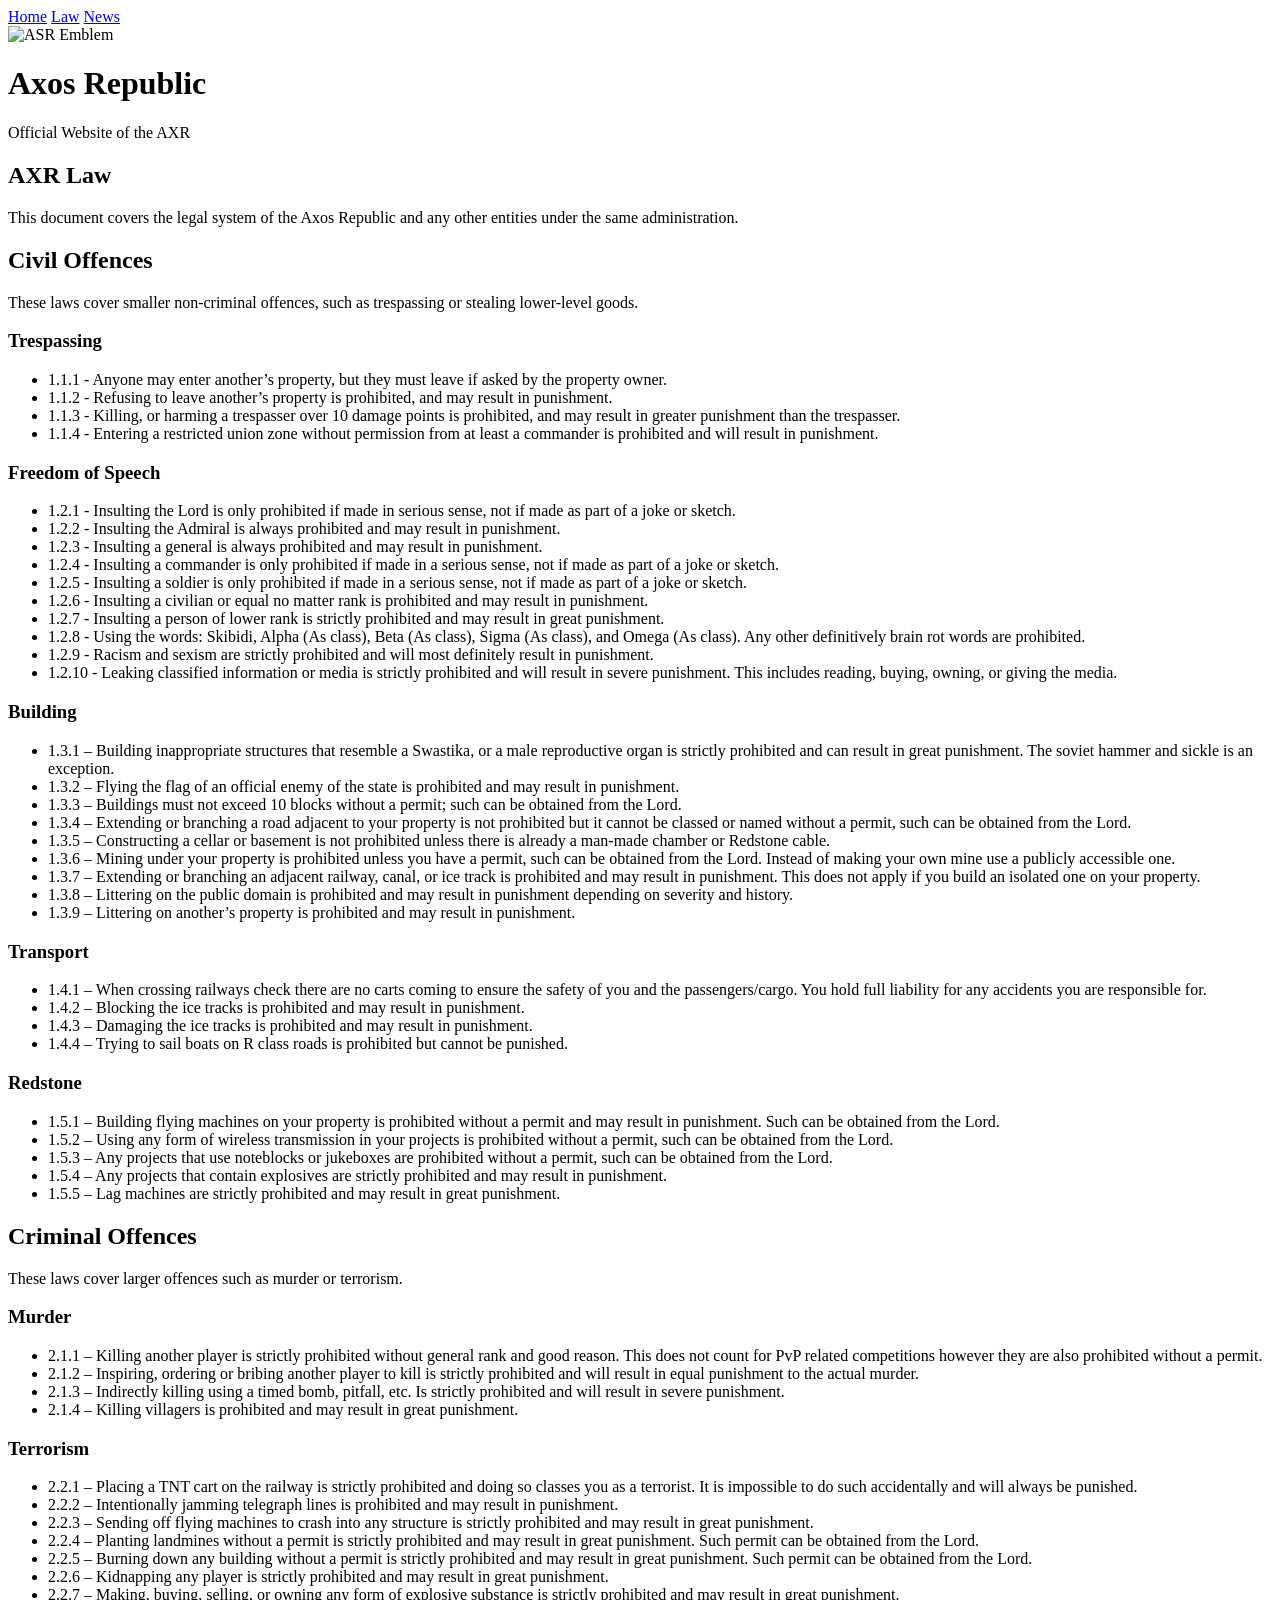
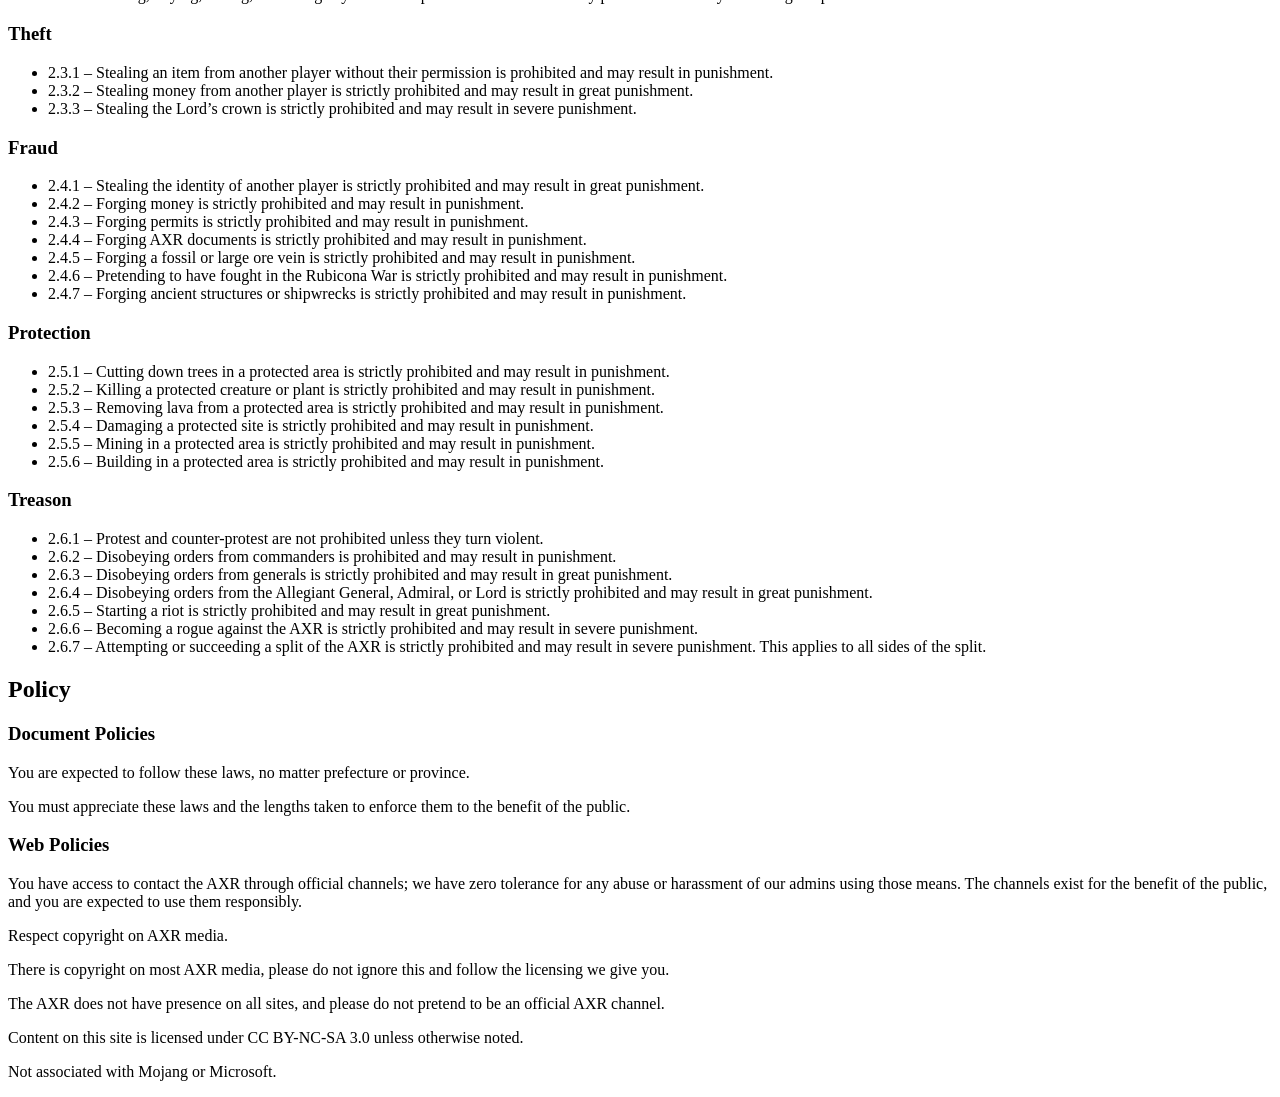
==== laws.html @ fbeeeaab "Update references from ASR to AXR in laws.html" ====
<!DOCTYPE html>
<html lang="en">
<head>
    <meta charset="UTF-8">
    <meta name="viewport" content="width=device-width, initial-scale=1.0">
    <title>ASR Law</title>
    <link rel="icon" type="image/png" href="favicon.png">
    <link rel="stylesheet" href="style.css">
</head>

<body>

<div class="top-bar"></div>

<div class="simple-links">
    <a href="index.html">Home</a>
    <a href="laws.html">Law</a>
    <a href="news.html">News</a>
</div>

<header>
    <div class="header-content">
        <img src="wreath.png" alt="ASR Emblem" class="emblem">
        <div>
            <h1>Axos Republic</h1>
            <p class="subtitle">Official Website of the AXR</p>
        </div>
    </div>
</header>

<main>

<section>
    <h1>AXR Law</h1>
    <p>This document covers the legal system of the Axos Republic and any other entities under the same administration.</p>
</section>

<section>
    <h2>Civil Offences</h2>
    <p>These laws cover smaller non-criminal offences, such as trespassing or stealing lower-level goods.</p>

    <h3>Trespassing</h3>
    <ul>
        <li>1.1.1 - Anyone may enter another’s property, but they must leave if asked by the property owner.</li>
        <li>1.1.2 - Refusing to leave another’s property is prohibited, and may result in punishment.</li>
        <li>1.1.3 - Killing, or harming a trespasser over 10 damage points is prohibited, and may result in greater punishment than the trespasser.</li>
        <li>1.1.4 - Entering a restricted union zone without permission from at least a commander is prohibited and will result in punishment.</li>
    </ul>

    <h3>Freedom of Speech</h3>
    <ul>
        <li>1.2.1 - Insulting the Lord is only prohibited if made in serious sense, not if made as part of a joke or sketch.</li>
        <li>1.2.2 - Insulting the Admiral is always prohibited and may result in punishment.</li>
        <li>1.2.3 - Insulting a general is always prohibited and may result in punishment.</li>
        <li>1.2.4 - Insulting a commander is only prohibited if made in a serious sense, not if made as part of a joke or sketch.</li>
        <li>1.2.5 - Insulting a soldier is only prohibited if made in a serious sense, not if made as part of a joke or sketch.</li>
        <li>1.2.6 - Insulting a civilian or equal no matter rank is prohibited and may result in punishment.</li>
        <li>1.2.7 - Insulting a person of lower rank is strictly prohibited and may result in great punishment.</li>
        <li>1.2.8 - Using the words: Skibidi, Alpha (As class), Beta (As class), Sigma (As class), and Omega (As class). Any other definitively brain rot words are prohibited.</li>
        <li>1.2.9 - Racism and sexism are strictly prohibited and will most definitely result in punishment.</li>
        <li>1.2.10 - Leaking classified information or media is strictly prohibited and will result in severe punishment. This includes reading, buying, owning, or giving the media.</li>
    </ul>

    <h3>Building</h3>
    <ul>
        <li>1.3.1 – Building inappropriate structures that resemble a Swastika, or a male reproductive organ is strictly prohibited and can result in great punishment. The soviet hammer and sickle is an exception.</li>
        <li>1.3.2 – Flying the flag of an official enemy of the state is prohibited and may result in punishment.</li>
        <li>1.3.3 – Buildings must not exceed 10 blocks without a permit; such can be obtained from the Lord.</li>
        <li>1.3.4 – Extending or branching a road adjacent to your property is not prohibited but it cannot be classed or named without a permit, such can be obtained from the Lord.</li>
        <li>1.3.5 – Constructing a cellar or basement is not prohibited unless there is already a man-made chamber or Redstone cable.</li>
        <li>1.3.6 – Mining under your property is prohibited unless you have a permit, such can be obtained from the Lord. Instead of making your own mine use a publicly accessible one.</li>
        <li>1.3.7 – Extending or branching an adjacent railway, canal, or ice track is prohibited and may result in punishment. This does not apply if you build an isolated one on your property.</li>
        <li>1.3.8 – Littering on the public domain is prohibited and may result in punishment depending on severity and history.</li>
        <li>1.3.9 – Littering on another’s property is prohibited and may result in punishment.</li>
    </ul>

    <h3>Transport</h3>
    <ul>
        <li>1.4.1 – When crossing railways check there are no carts coming to ensure the safety of you and the passengers/cargo. You hold full liability for any accidents you are responsible for.</li>
        <li>1.4.2 – Blocking the ice tracks is prohibited and may result in punishment.</li>
        <li>1.4.3 – Damaging the ice tracks is prohibited and may result in punishment.</li>
        <li>1.4.4 – Trying to sail boats on R class roads is prohibited but cannot be punished.</li>
    </ul>

    <h3>Redstone</h3>
    <ul>
        <li>1.5.1 – Building flying machines on your property is prohibited without a permit and may result in punishment. Such can be obtained from the Lord.</li>
        <li>1.5.2 – Using any form of wireless transmission in your projects is prohibited without a permit, such can be obtained from the Lord.</li>
        <li>1.5.3 – Any projects that use noteblocks or jukeboxes are prohibited without a permit, such can be obtained from the Lord.</li>
        <li>1.5.4 – Any projects that contain explosives are strictly prohibited and may result in punishment.</li>
        <li>1.5.5 – Lag machines are strictly prohibited and may result in great punishment.</li>
    </ul>
</section>

<section>
    <h2>Criminal Offences</h2>
    <p>These laws cover larger offences such as murder or terrorism.</p>

    <h3>Murder</h3>
    <ul>
        <li>2.1.1 – Killing another player is strictly prohibited without general rank and good reason. This does not count for PvP related competitions however they are also prohibited without a permit.</li>
        <li>2.1.2 – Inspiring, ordering or bribing another player to kill is strictly prohibited and will result in equal punishment to the actual murder.</li>
        <li>2.1.3 – Indirectly killing using a timed bomb, pitfall, etc. Is strictly prohibited and will result in severe punishment.</li>
        <li>2.1.4 – Killing villagers is prohibited and may result in great punishment.</li>
    </ul>

    <h3>Terrorism</h3>
    <ul>
        <li>2.2.1 – Placing a TNT cart on the railway is strictly prohibited and doing so classes you as a terrorist. It is impossible to do such accidentally and will always be punished.</li>
        <li>2.2.2 – Intentionally jamming telegraph lines is prohibited and may result in punishment.</li>
        <li>2.2.3 – Sending off flying machines to crash into any structure is strictly prohibited and may result in great punishment.</li>
        <li>2.2.4 – Planting landmines without a permit is strictly prohibited and may result in great punishment. Such permit can be obtained from the Lord.</li>
        <li>2.2.5 – Burning down any building without a permit is strictly prohibited and may result in great punishment. Such permit can be obtained from the Lord.</li>
        <li>2.2.6 – Kidnapping any player is strictly prohibited and may result in great punishment.</li>
        <li>2.2.7 – Making, buying, selling, or owning any form of explosive substance is strictly prohibited and may result in great punishment.</li>
    </ul>

    <h3>Theft</h3>
    <ul>
        <li>2.3.1 – Stealing an item from another player without their permission is prohibited and may result in punishment.</li>
        <li>2.3.2 – Stealing money from another player is strictly prohibited and may result in great punishment.</li>
        <li>2.3.3 – Stealing the Lord’s crown is strictly prohibited and may result in severe punishment.</li>
    </ul>

    <h3>Fraud</h3>
    <ul>
        <li>2.4.1 – Stealing the identity of another player is strictly prohibited and may result in great punishment.</li>
        <li>2.4.2 – Forging money is strictly prohibited and may result in punishment.</li>
        <li>2.4.3 – Forging permits is strictly prohibited and may result in punishment.</li>
        <li>2.4.4 – Forging AXR documents is strictly prohibited and may result in punishment.</li>
        <li>2.4.5 – Forging a fossil or large ore vein is strictly prohibited and may result in punishment.</li>
        <li>2.4.6 – Pretending to have fought in the Rubicona War is strictly prohibited and may result in punishment.</li>
        <li>2.4.7 – Forging ancient structures or shipwrecks is strictly prohibited and may result in punishment.</li>
    </ul>

    <h3>Protection</h3>
    <ul>
        <li>2.5.1 – Cutting down trees in a protected area is strictly prohibited and may result in punishment.</li>
        <li>2.5.2 – Killing a protected creature or plant is strictly prohibited and may result in punishment.</li>
        <li>2.5.3 – Removing lava from a protected area is strictly prohibited and may result in punishment.</li>
        <li>2.5.4 – Damaging a protected site is strictly prohibited and may result in punishment.</li>
        <li>2.5.5 – Mining in a protected area is strictly prohibited and may result in punishment.</li>
        <li>2.5.6 – Building in a protected area is strictly prohibited and may result in punishment.</li>
    </ul>

    <h3>Treason</h3>
    <ul>
        <li>2.6.1 – Protest and counter-protest are not prohibited unless they turn violent.</li>
        <li>2.6.2 – Disobeying orders from commanders is prohibited and may result in punishment.</li>
        <li>2.6.3 – Disobeying orders from generals is strictly prohibited and may result in great punishment.</li>
        <li>2.6.4 – Disobeying orders from the Allegiant General, Admiral, or Lord is strictly prohibited and may result in great punishment.</li>
        <li>2.6.5 – Starting a riot is strictly prohibited and may result in great punishment.</li>
        <li>2.6.6 – Becoming a rogue against the AXR is strictly prohibited and may result in severe punishment.</li>
        <li>2.6.7 – Attempting or succeeding a split of the AXR is strictly prohibited and may result in severe punishment. This applies to all sides of the split.</li>
    </ul>
</section>

<section>
    <h2>Policy</h2>

    <h3>Document Policies</h3>
    <p>You are expected to follow these laws, no matter prefecture or province.</p>
    <p>You must appreciate these laws and the lengths taken to enforce them to the benefit of the public.</p>

    <h3>Web Policies</h3>
    <p>You have access to contact the AXR through official channels; we have zero tolerance for any abuse or harassment of our admins using those means. The channels exist for the benefit of the public, and you are expected to use them responsibly.</p>
    <p>Respect copyright on AXR media.</p>
    <p>There is copyright on most AXR media, please do not ignore this and follow the licensing we give you.</p>
    <p>The AXR does not have presence on all sites, and please do not pretend to be an official AXR channel.</p>
</section>

</main>

<footer>
    <p>Content on this site is licensed under CC BY-NC-SA 3.0 unless otherwise noted.</p>
    <p>Not associated with Mojang or Microsoft.</p>
</footer>

</body>
</html>
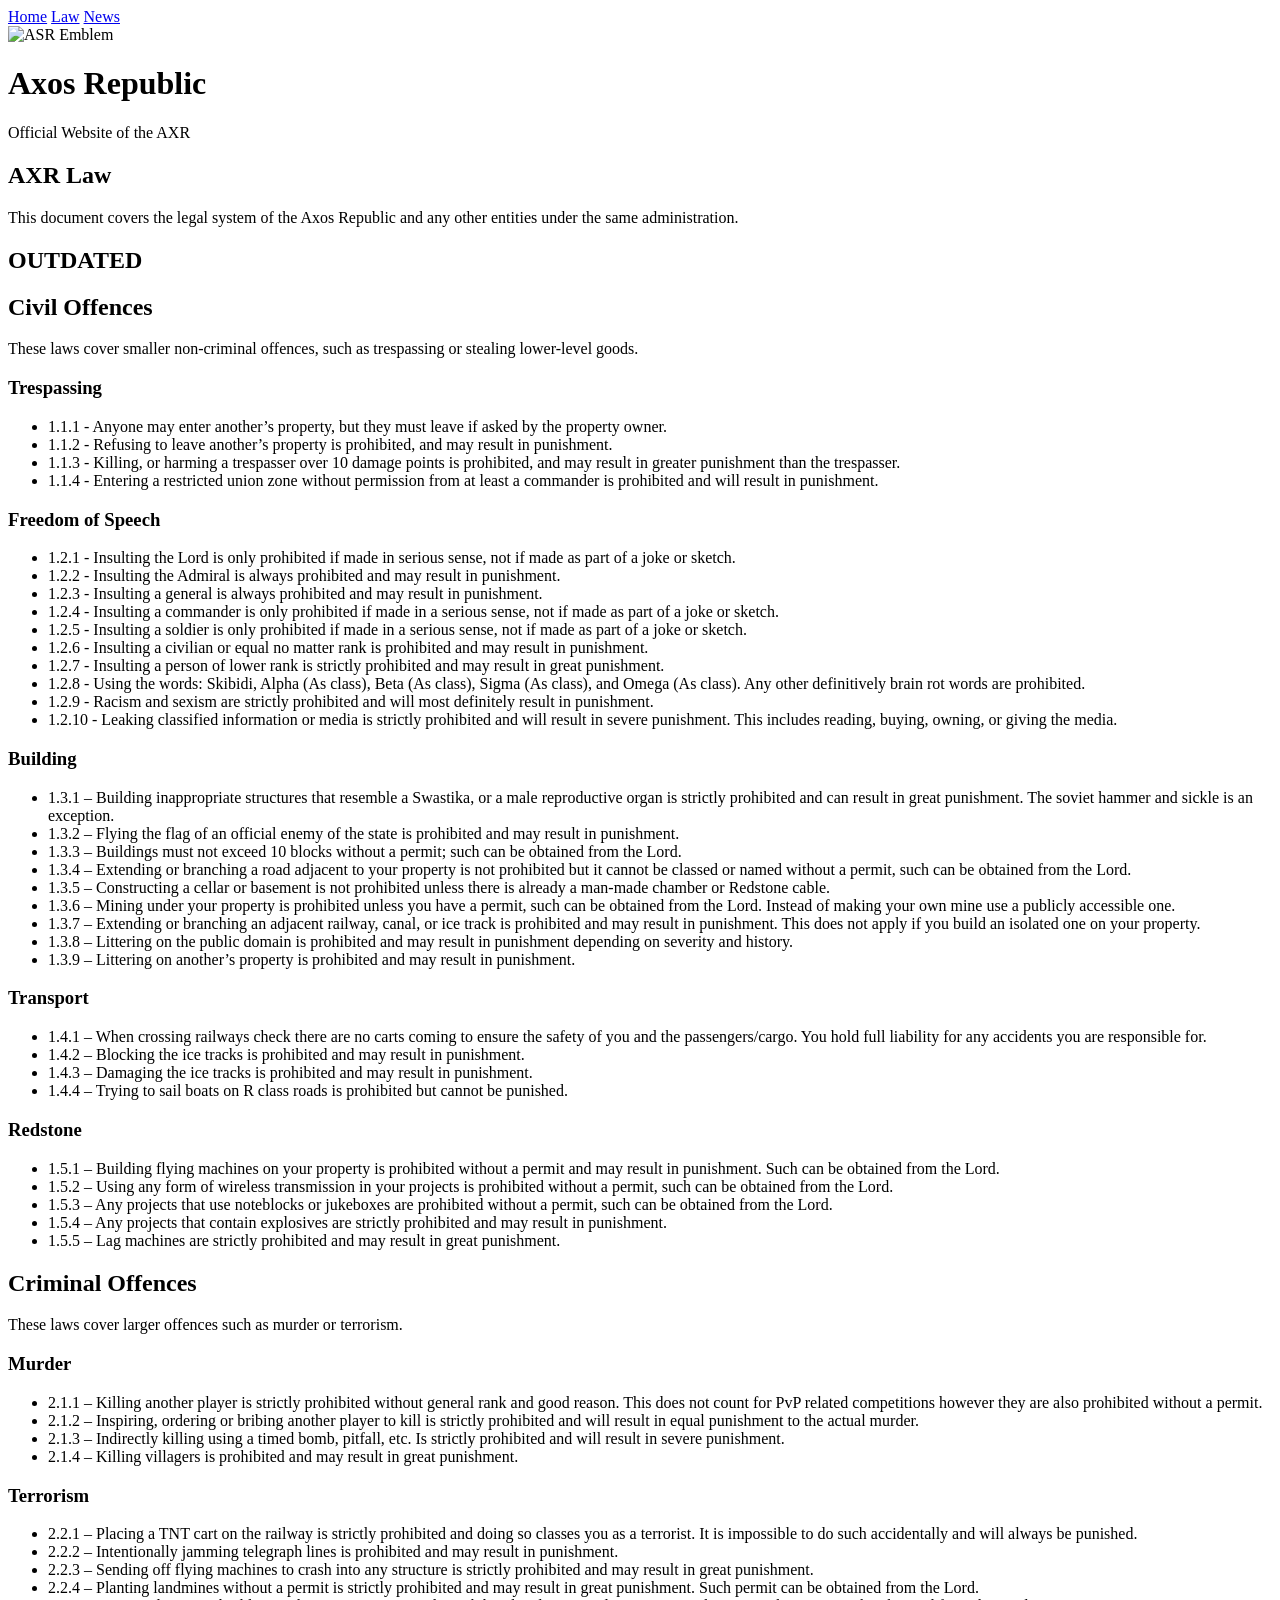
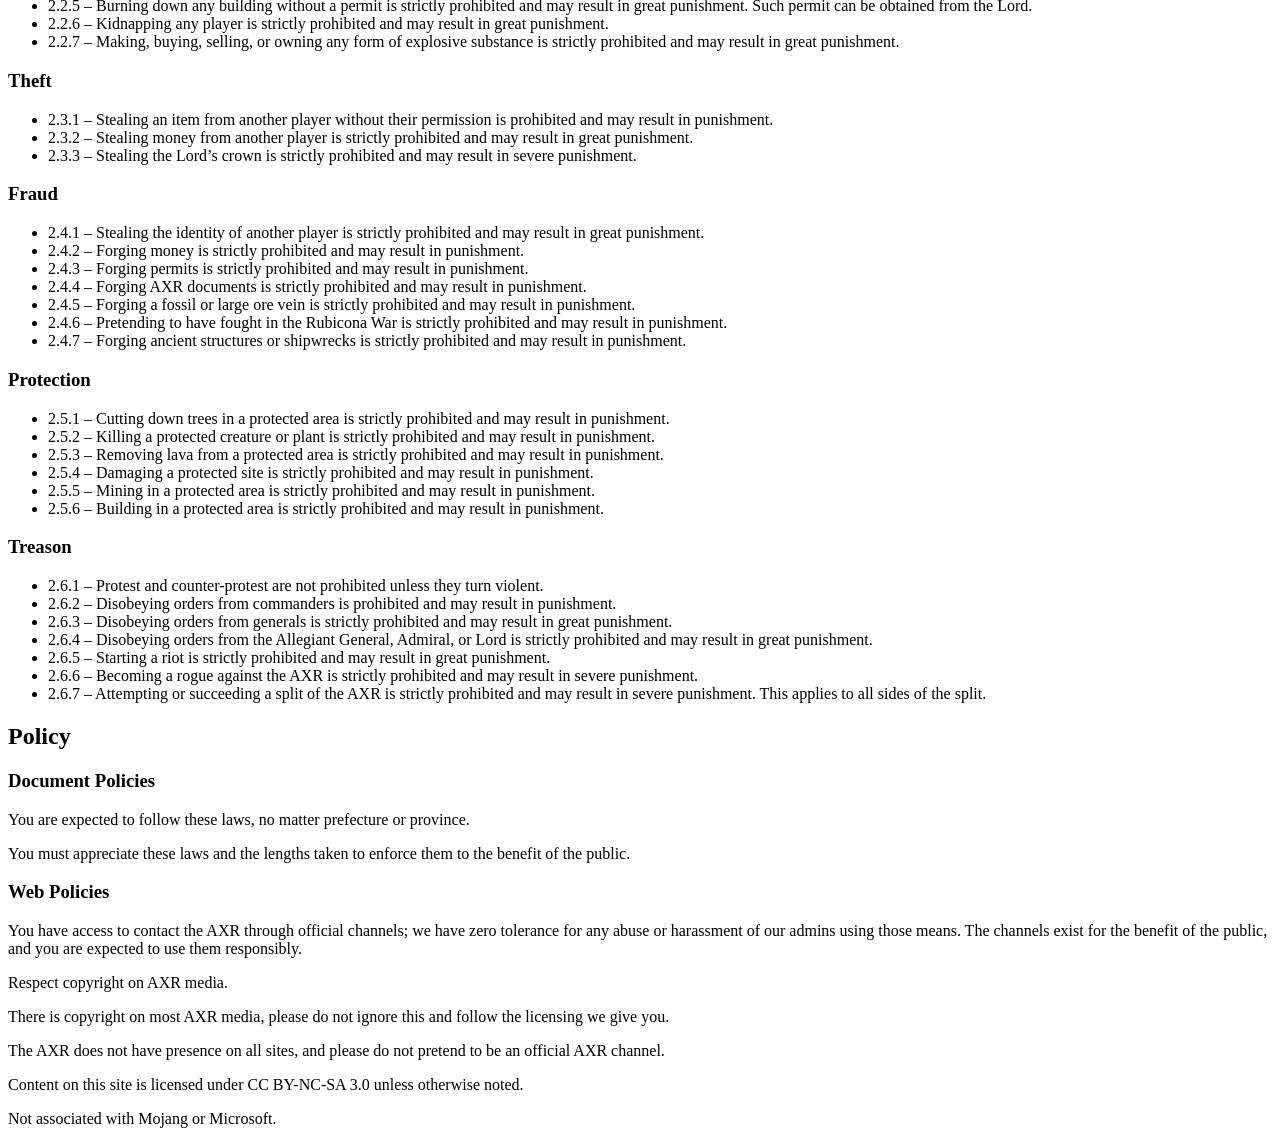
==== commit 182a67ac: "Update title from 'ASR Law' to 'AXR Law'" ====
--- a/laws.html
+++ b/laws.html
@@ -3,7 +3,7 @@
 <head>
     <meta charset="UTF-8">
     <meta name="viewport" content="width=device-width, initial-scale=1.0">
-    <title>ASR Law</title>
+    <title>AXR Law</title>
     <link rel="icon" type="image/png" href="favicon.png">
     <link rel="stylesheet" href="style.css">
 </head>
@@ -33,6 +33,10 @@
 <section>
     <h1>AXR Law</h1>
     <p>This document covers the legal system of the Axos Republic and any other entities under the same administration.</p>
+</section>
+
+<section>
+    <h1>OUTDATED</h1>
 </section>
 
 <section>
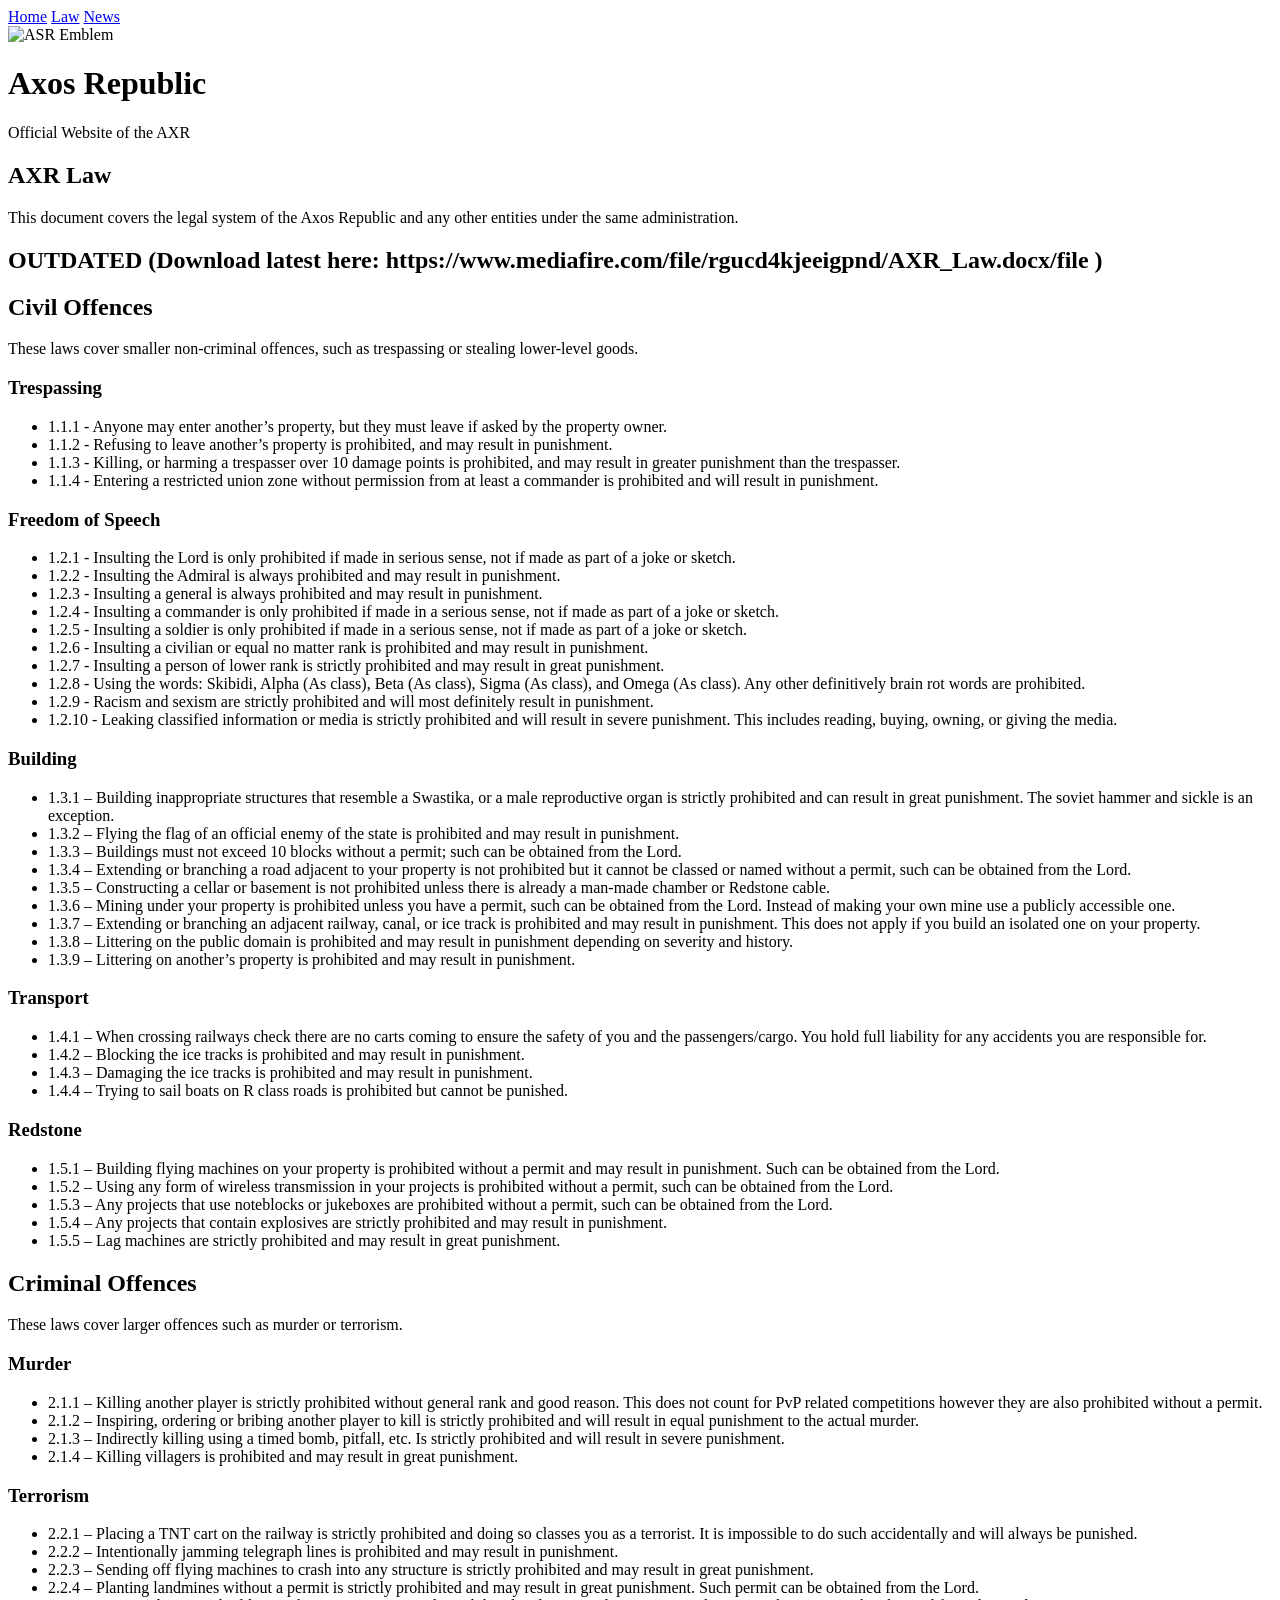
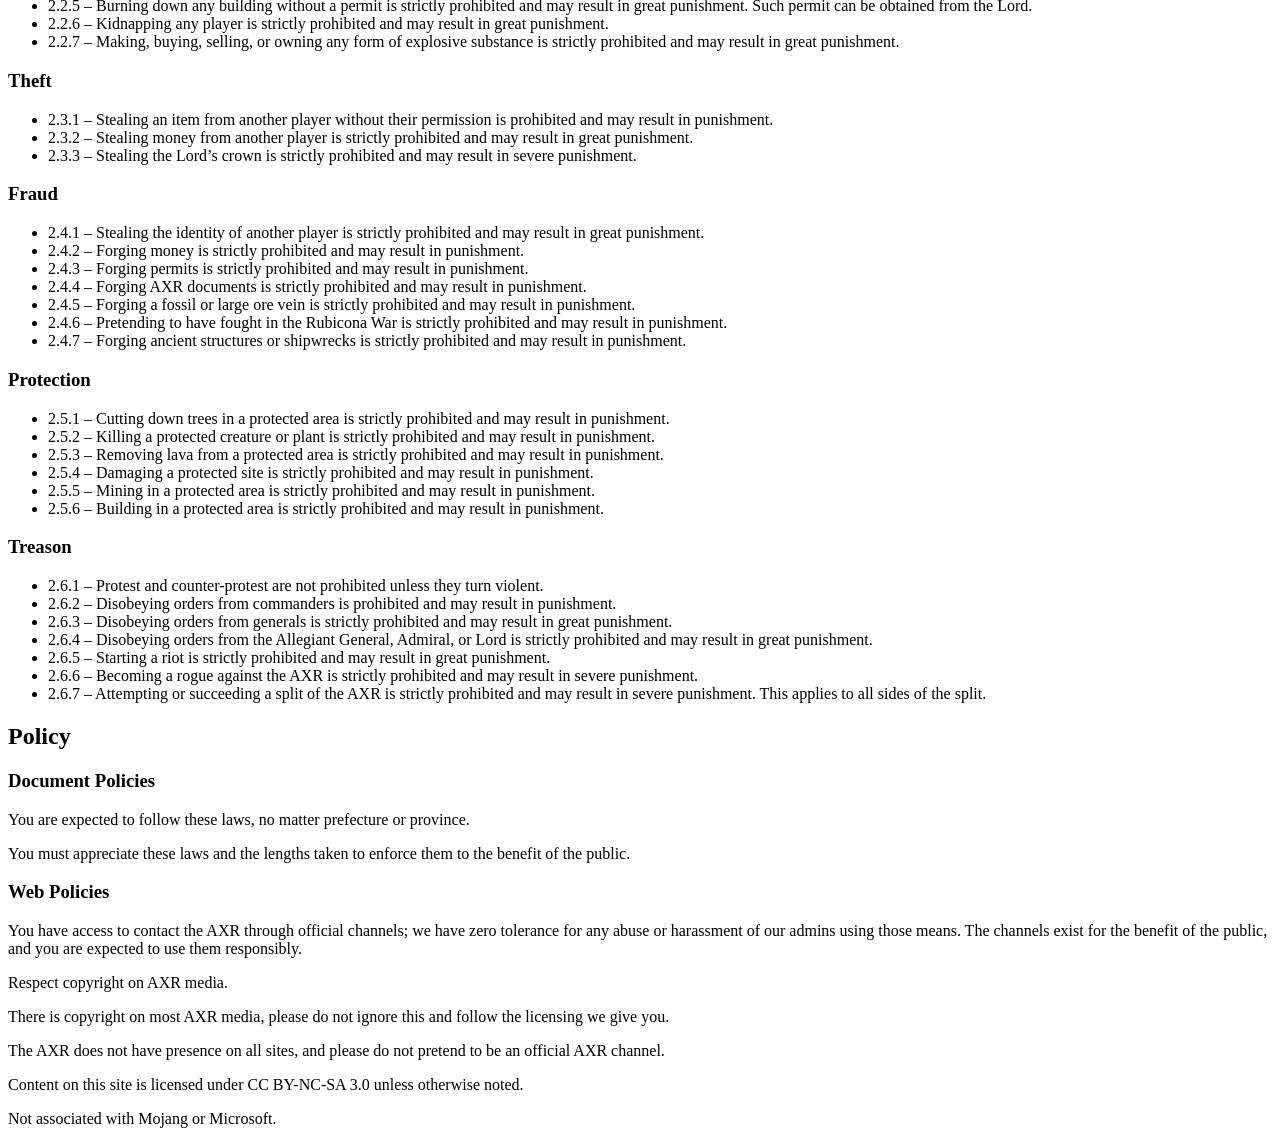
==== commit fdef6b51: "Update OUTDATED header with download link" ====
--- a/laws.html
+++ b/laws.html
@@ -36,7 +36,7 @@
 </section>
 
 <section>
-    <h1>OUTDATED</h1>
+    <h1>OUTDATED (Download latest here: https://www.mediafire.com/file/rgucd4kjeeigpnd/AXR_Law.docx/file )</h1>
 </section>
 
 <section>
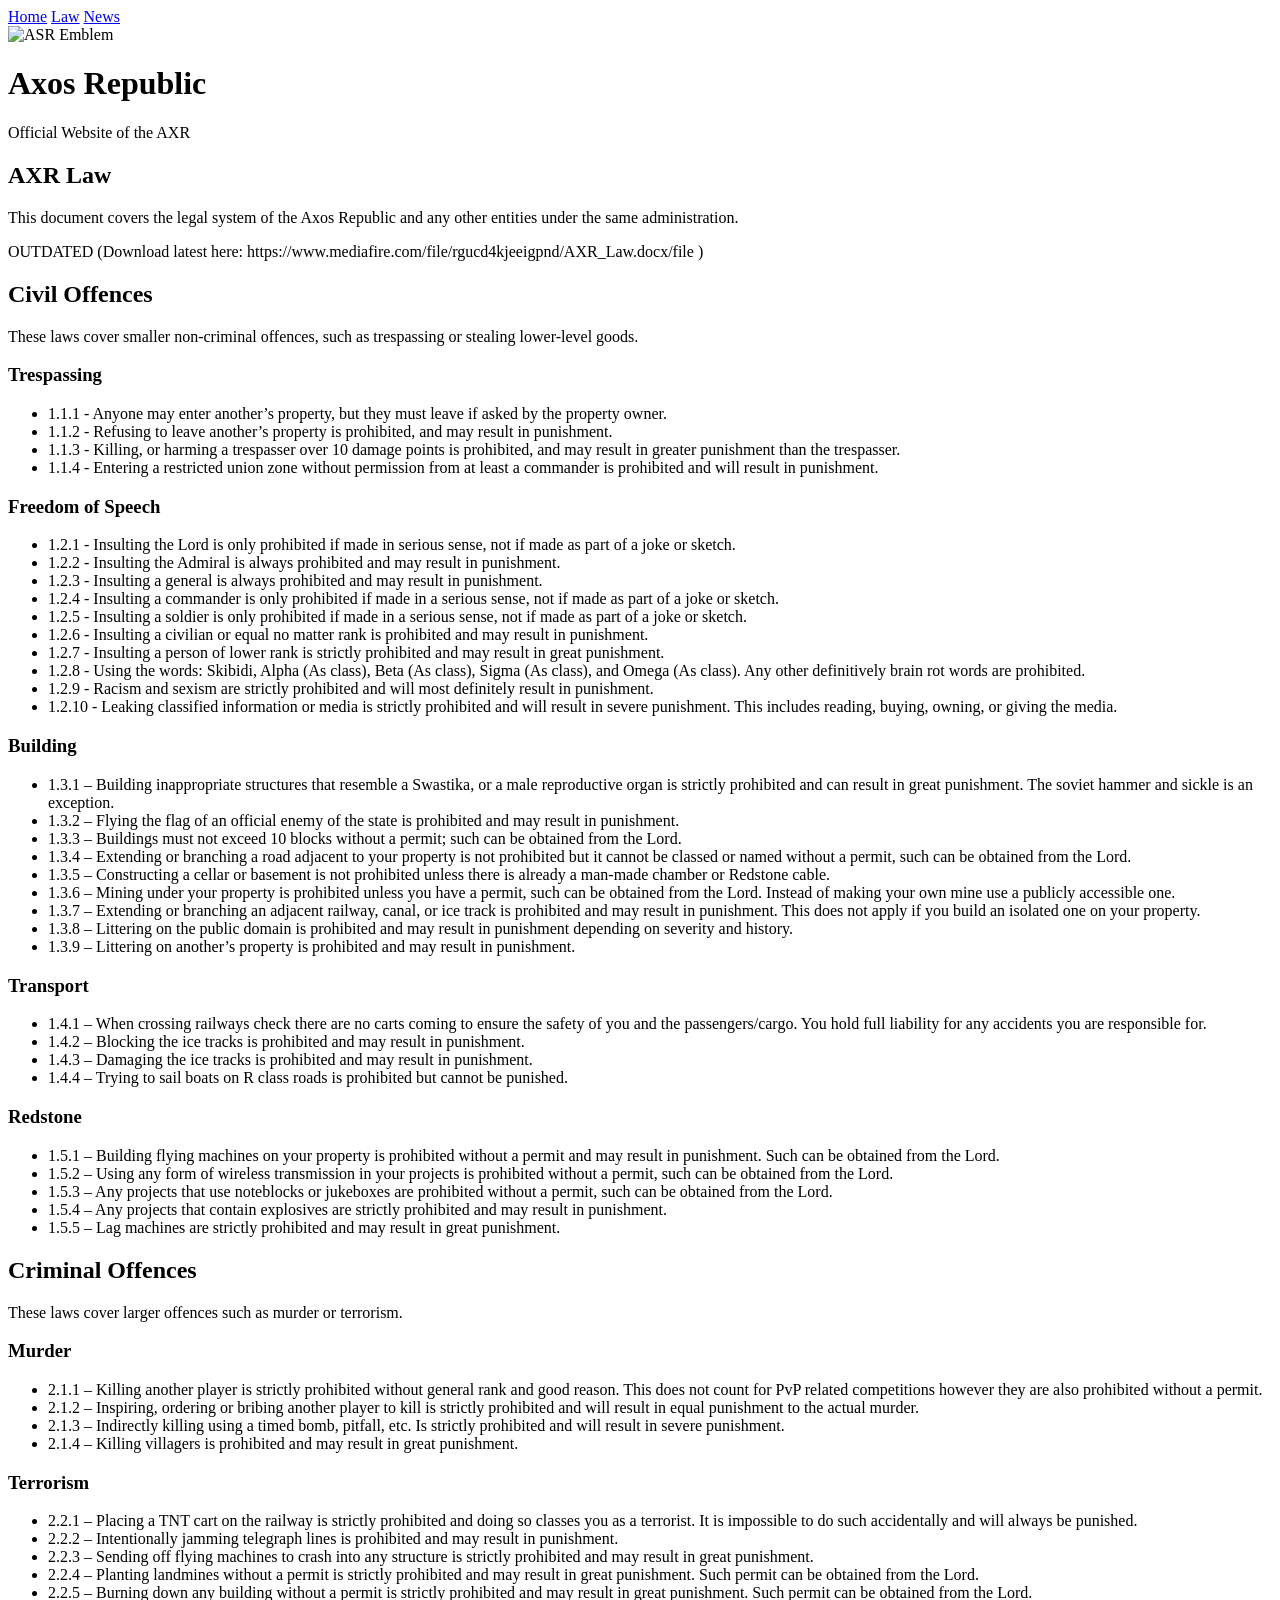
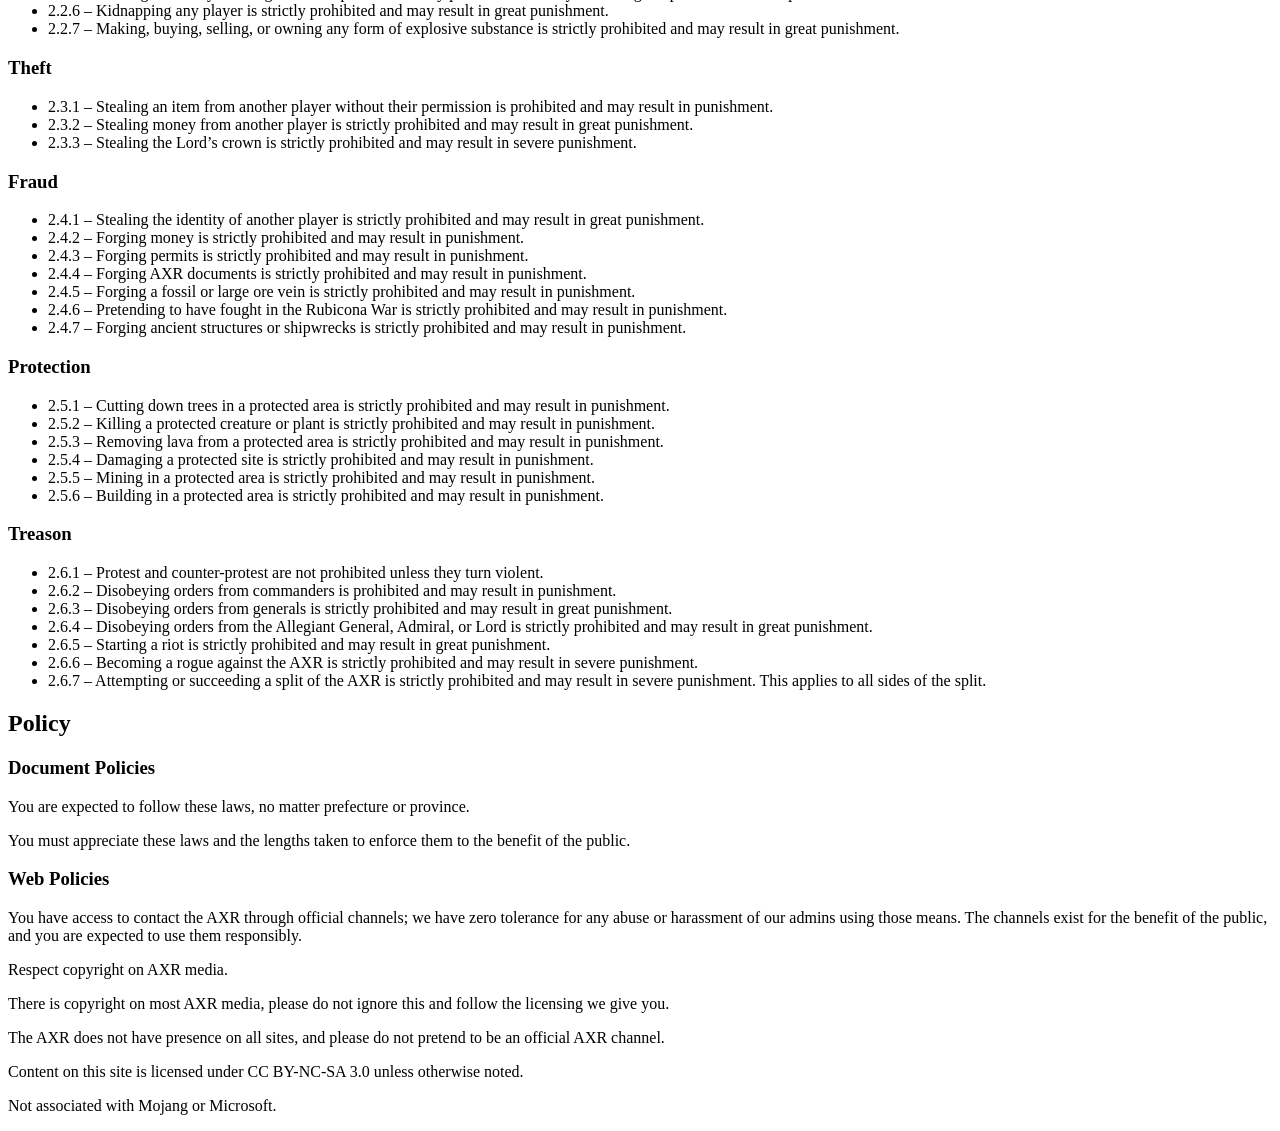
==== commit 842d1960: "Change outdated notice from header to paragraph" ====
--- a/laws.html
+++ b/laws.html
@@ -36,7 +36,7 @@
 </section>
 
 <section>
-    <h1>OUTDATED (Download latest here: https://www.mediafire.com/file/rgucd4kjeeigpnd/AXR_Law.docx/file )</h1>
+    <p>OUTDATED (Download latest here: https://www.mediafire.com/file/rgucd4kjeeigpnd/AXR_Law.docx/file )</p>
 </section>
 
 <section>
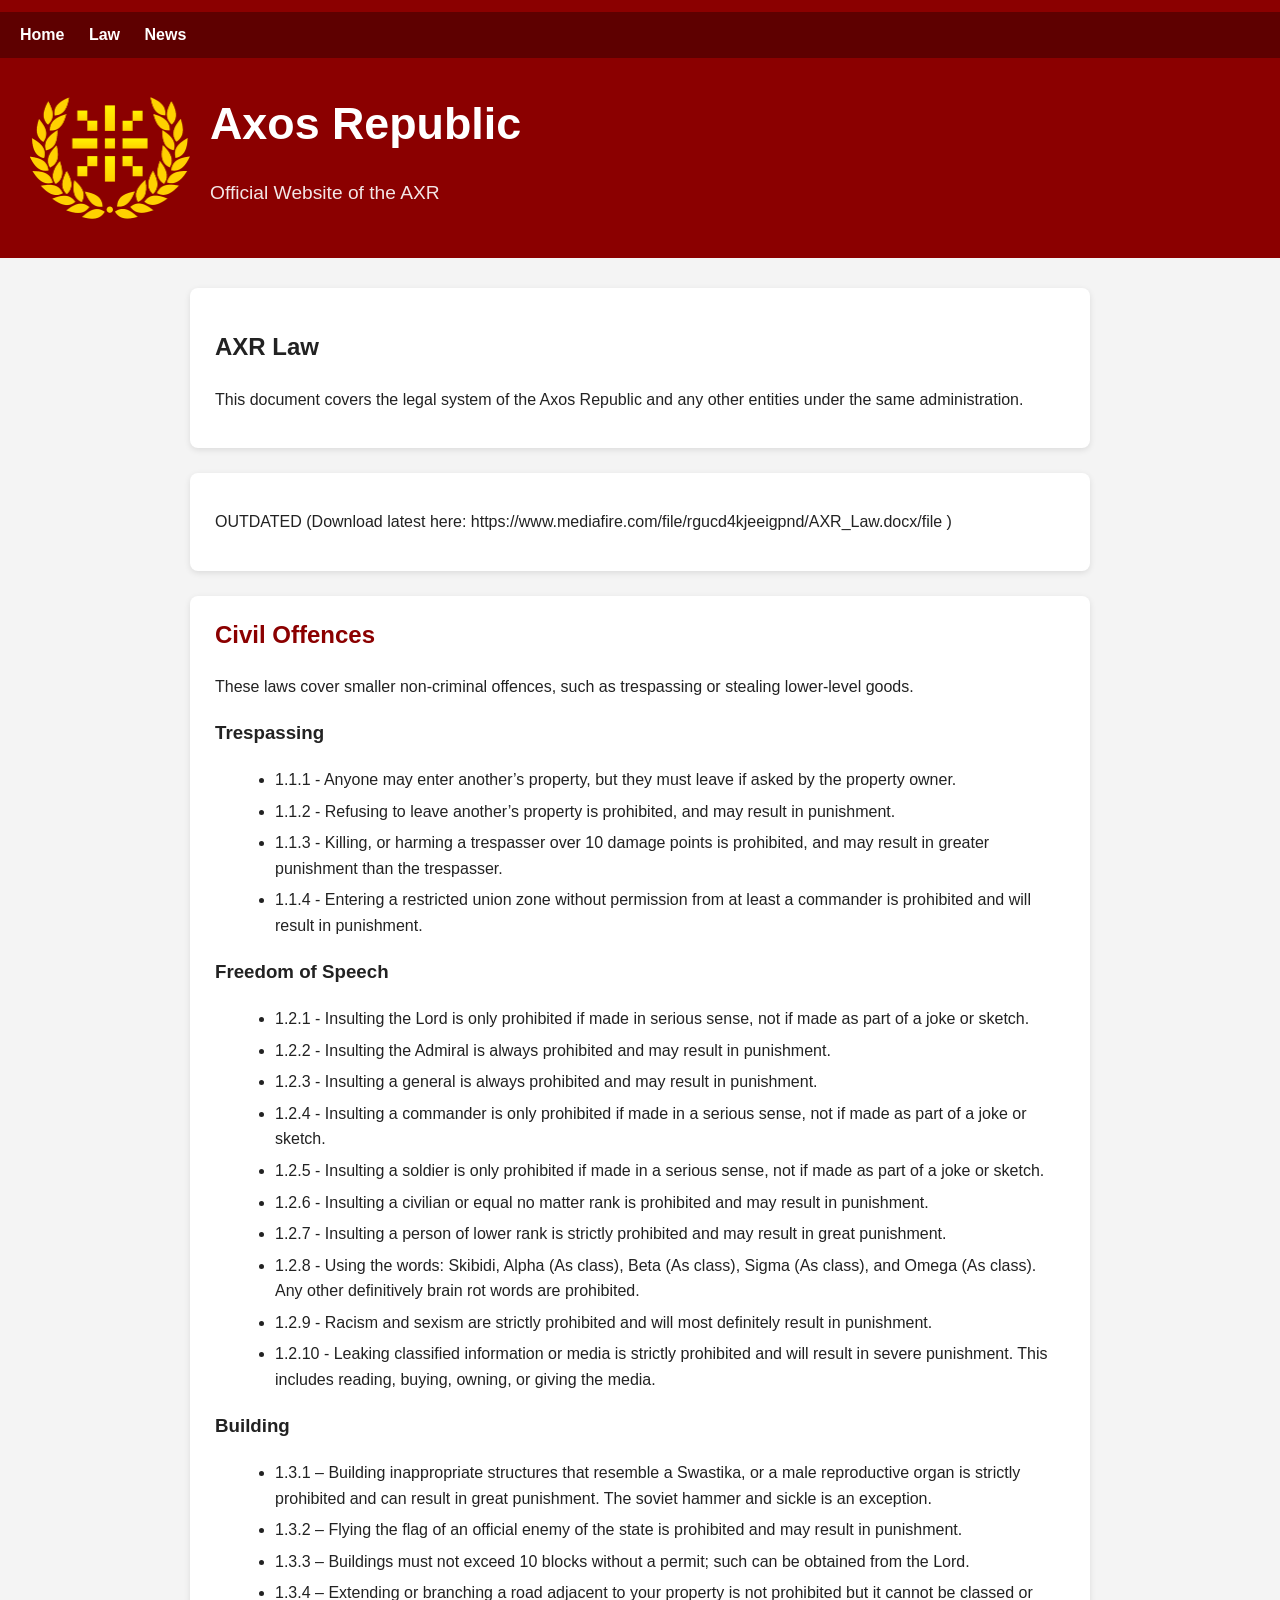
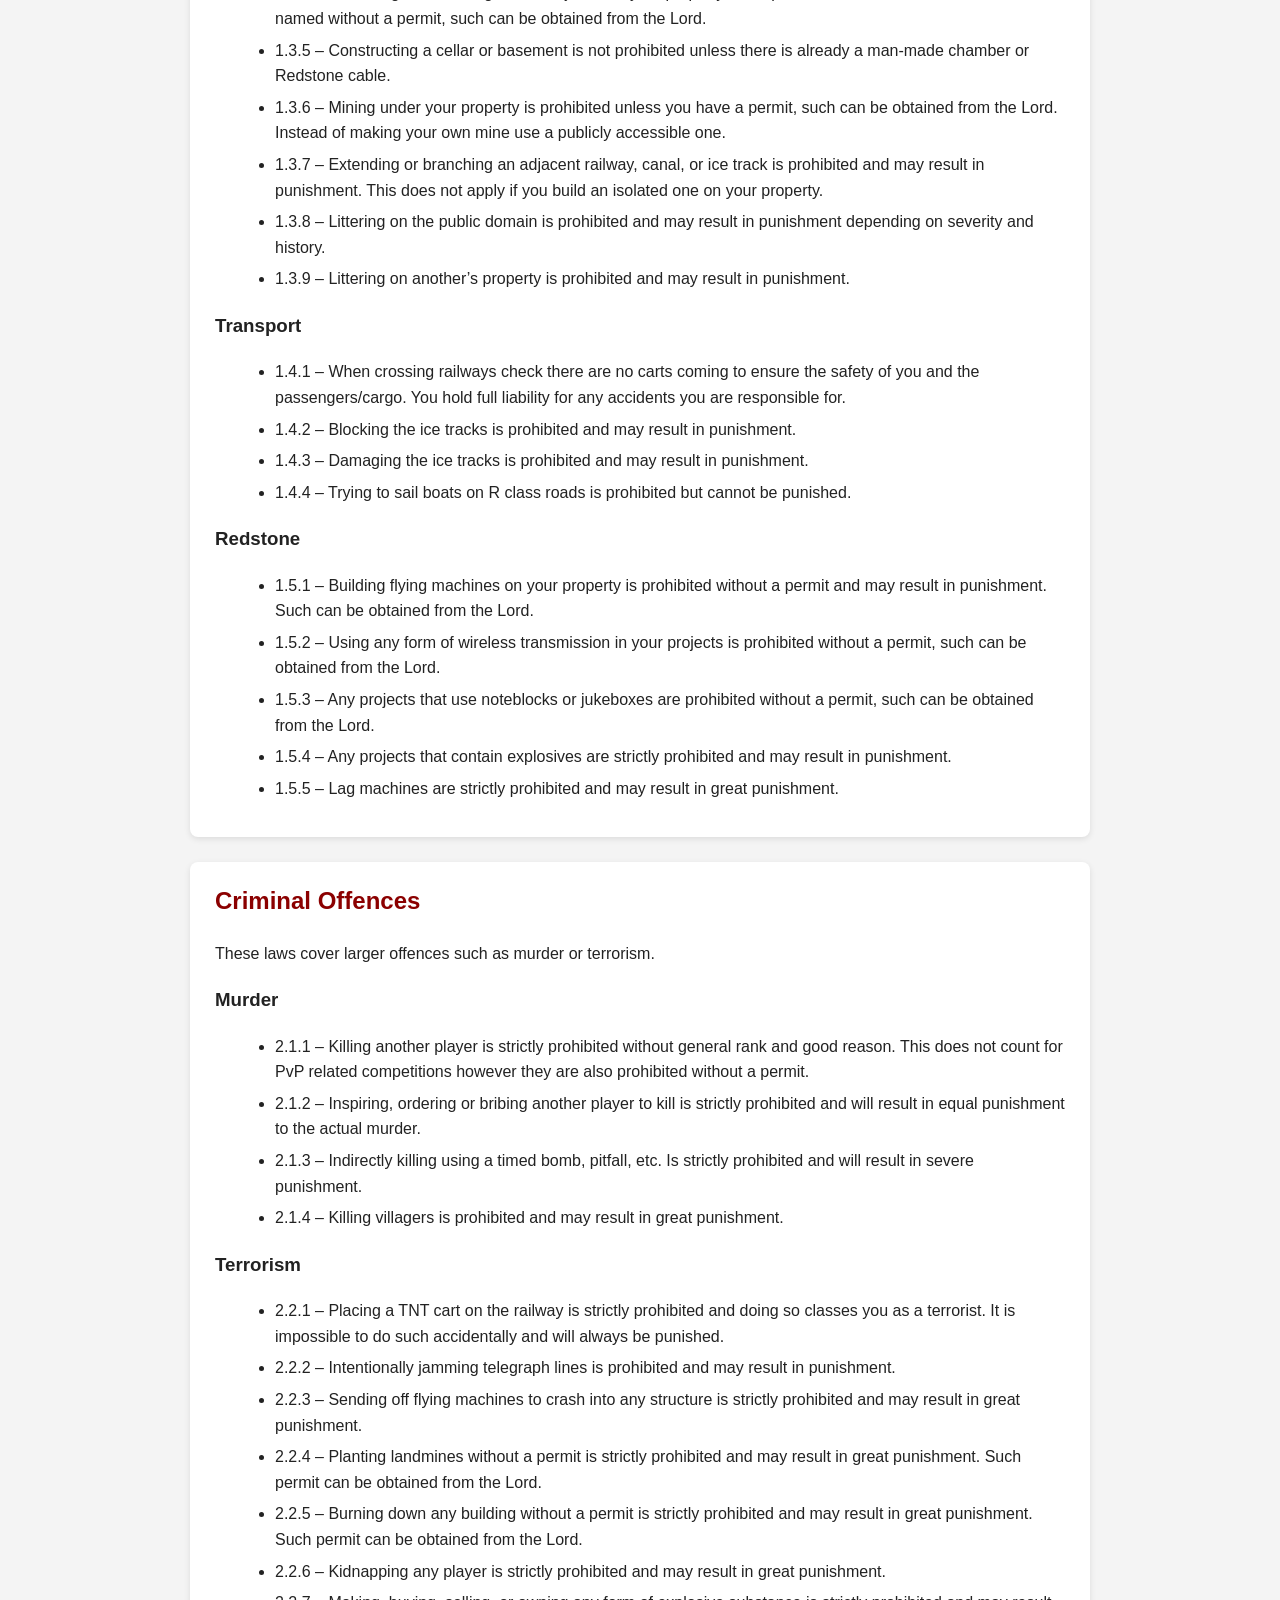
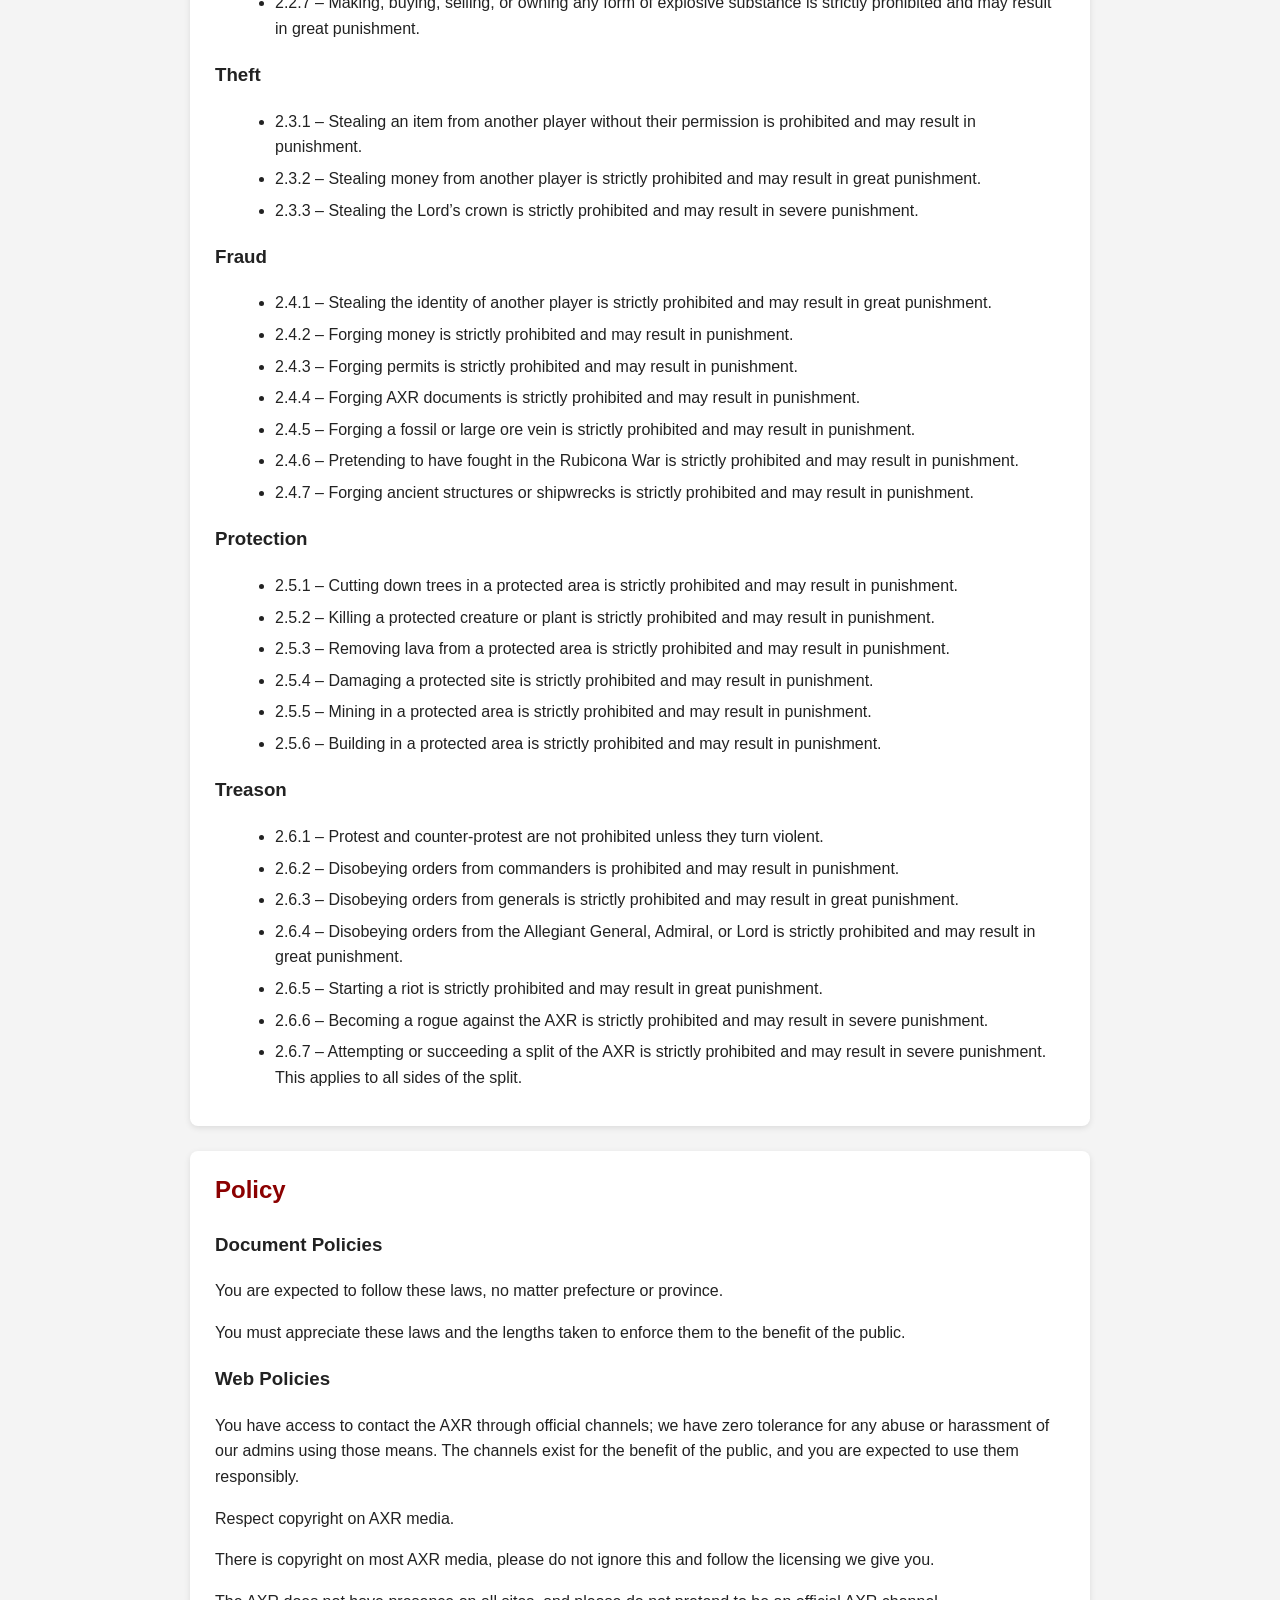
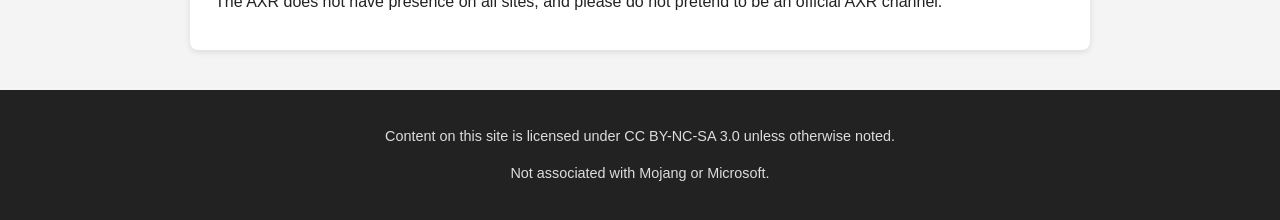
==== commit 7d1c4b9c: "Update laws.html" ====
--- a/laws.html
+++ b/laws.html
@@ -20,7 +20,7 @@
 
 <header>
     <div class="header-content">
-        <img src="wreath.png" alt="ASR Emblem" class="emblem">
+        <img src="images/Axian Wreath wt.png" alt="ASR Emblem" class="emblem">
         <div>
             <h1>Axos Republic</h1>
             <p class="subtitle">Official Website of the AXR</p>
--- a/style.css
+++ b/style.css
@@ -0,0 +1,127 @@
+/* ============================
+   GLOBAL PAGE STYLING
+   ============================ */
+body {
+    font-family: Arial, Helvetica, sans-serif;
+    margin: 0;
+    padding: 0;
+    background: #f4f4f4;
+    color: #222;
+    line-height: 1.6;
+}
+
+/* ============================
+   TOP RED BAR
+   ============================ */
+.top-bar {
+    background: #8b0000;
+    height: 12px;
+    width: 100%;
+}
+
+/* ============================
+   SIMPLE LINK BAR
+   ============================ */
+.simple-links {
+    background: #5e0000;
+    padding: 10px 20px;
+    text-align: left;
+}
+
+.simple-links a {
+    color: white;
+    margin-right: 20px;
+    text-decoration: none;
+    font-weight: bold;
+}
+
+.simple-links a:hover {
+    text-decoration: underline;
+}
+
+/* ============================
+   HEADER WITH EMBLEM
+   ============================ */
+header {
+    background: #8b0000;
+    color: white;
+    padding: 30px 20px;
+}
+
+.header-content {
+    display: flex;
+    align-items: center;
+    gap: 20px;
+}
+
+.emblem {
+    width: 160px;
+    height: auto;
+    margin-left: 10px;
+}
+
+header h1 {
+    margin: 0;
+    font-size: 2.8rem;
+}
+
+.subtitle {
+    font-size: 1.2rem;
+    opacity: 0.9;
+}
+
+/* ============================
+   MAIN CONTENT
+   ============================ */
+main {
+    max-width: 900px;
+    margin: 30px auto;
+    padding: 0 20px;
+}
+
+section {
+    background: white;
+    padding: 20px 25px;
+    margin-bottom: 25px;
+    border-radius: 8px;
+    box-shadow: 0 2px 6px rgba(0,0,0,0.1);
+}
+
+h2 {
+    color: #8b0000;
+    margin-top: 0;
+}
+
+/* ============================
+   RANKING IMAGE
+   ============================ */
+.ranking-image {
+    display: block;
+    margin: 20px auto;
+    max-width: 60%;
+    height: auto;
+    border-radius: 6px;
+}
+
+/* ============================
+   LISTS
+   ============================ */
+ul {
+    margin-left: 20px;
+}
+
+ul li {
+    margin-bottom: 6px;
+}
+
+/* ============================
+   FOOTER
+   ============================ */
+footer {
+    background: #222;
+    color: #ddd;
+    text-align: center;
+    padding: 20px;
+    margin-top: 40px;
+    font-size: 0.9rem;
+}
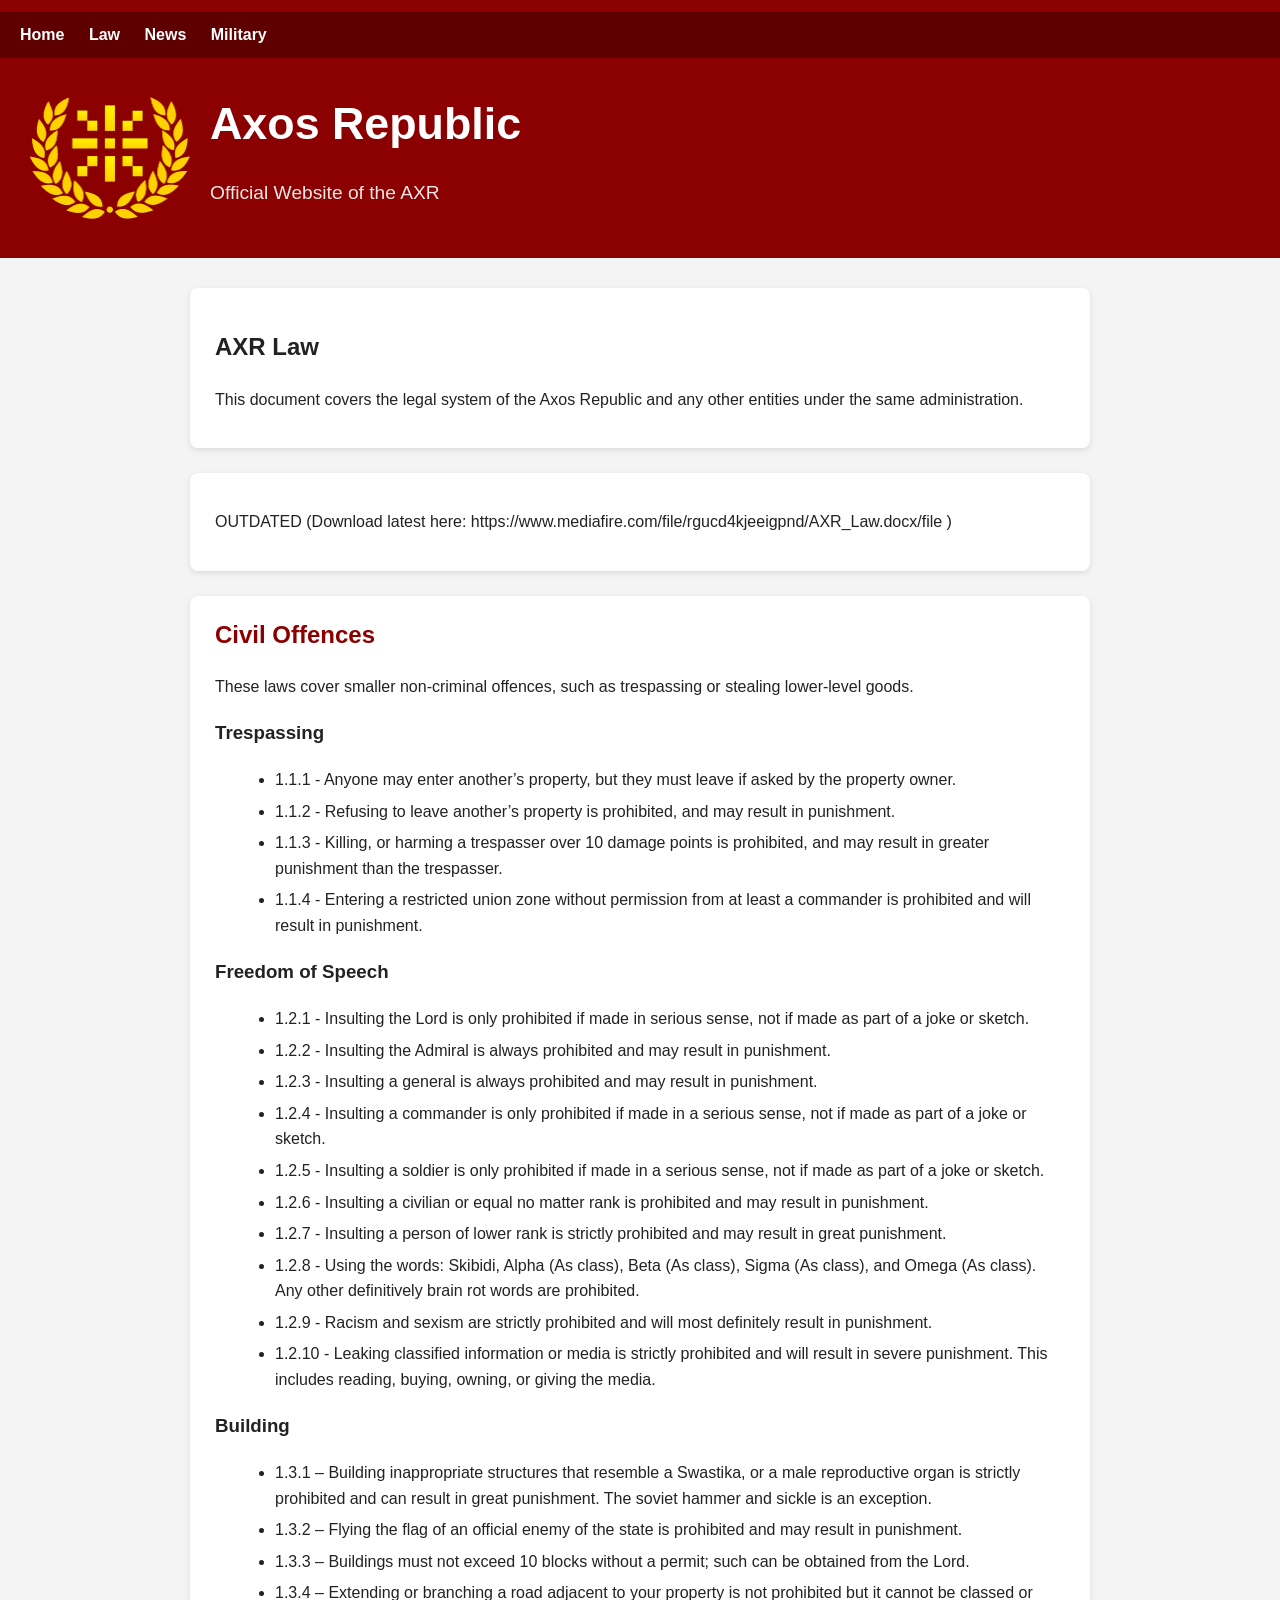
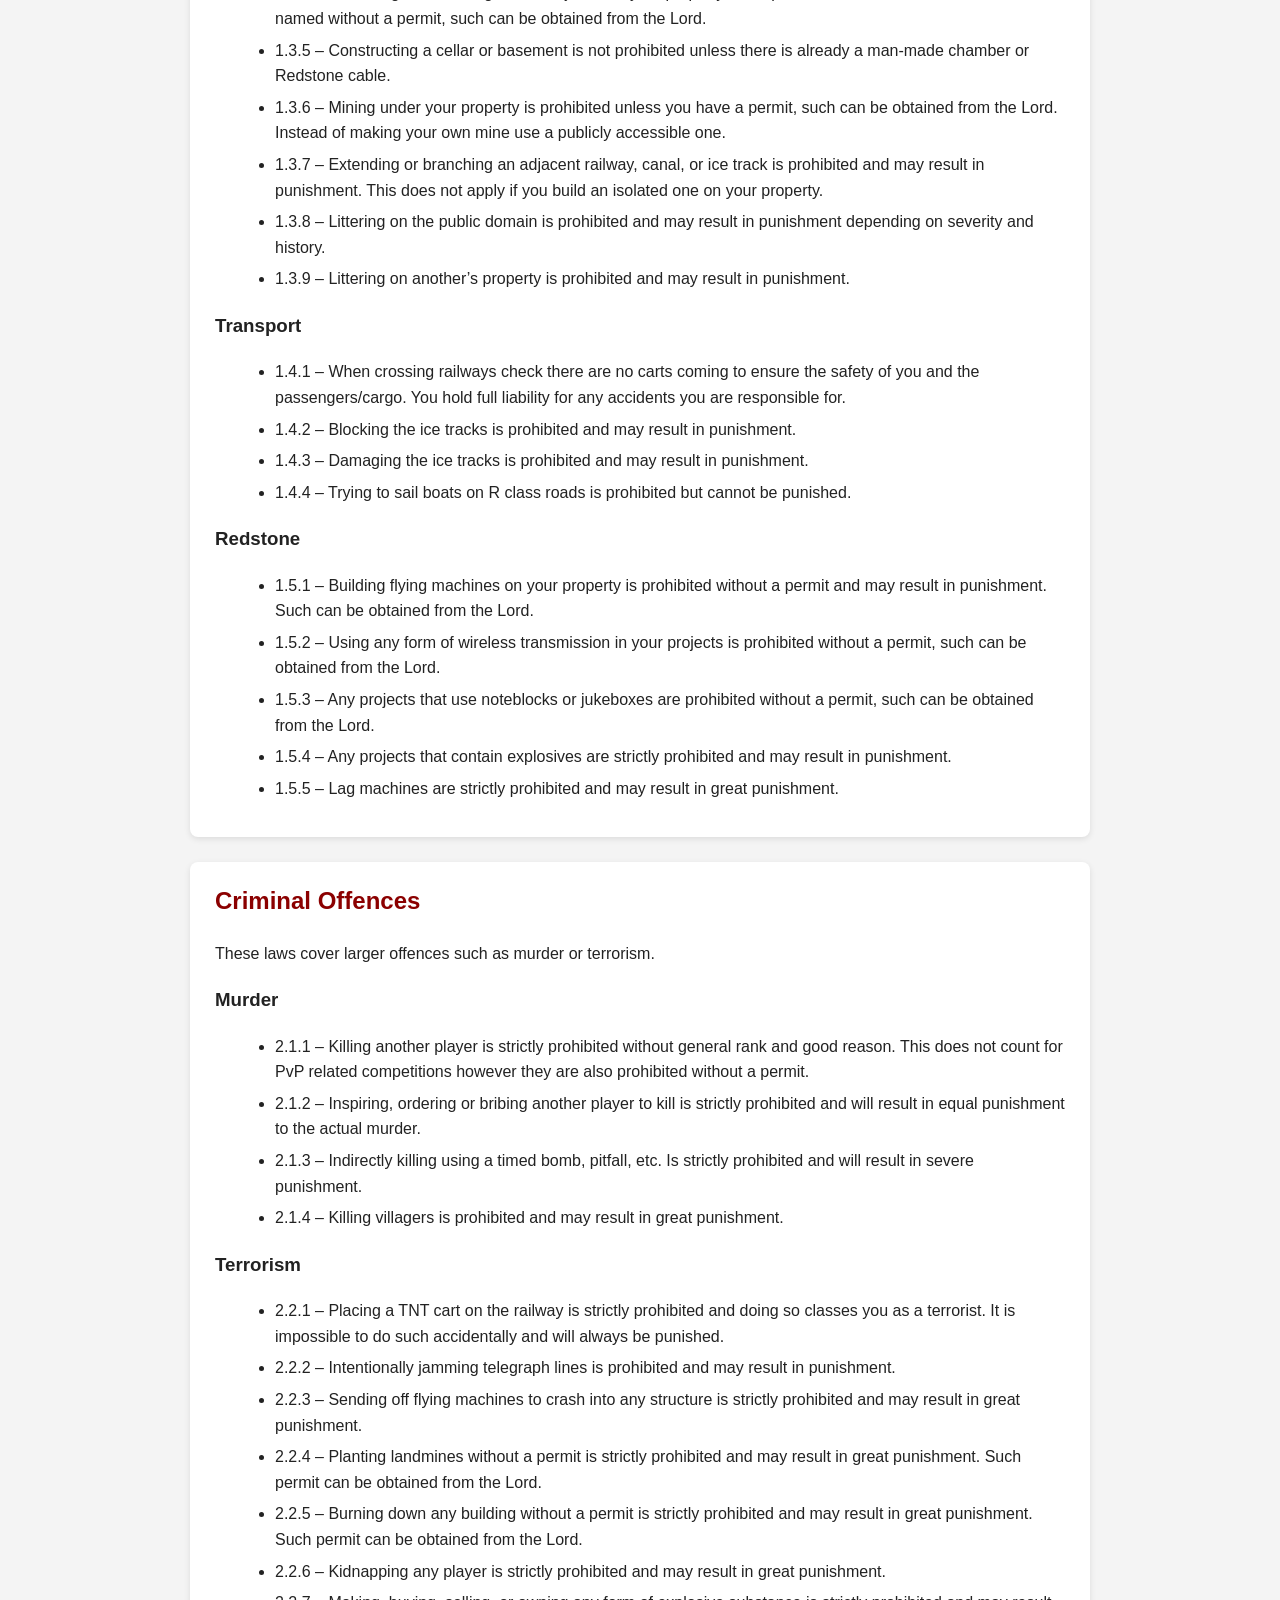
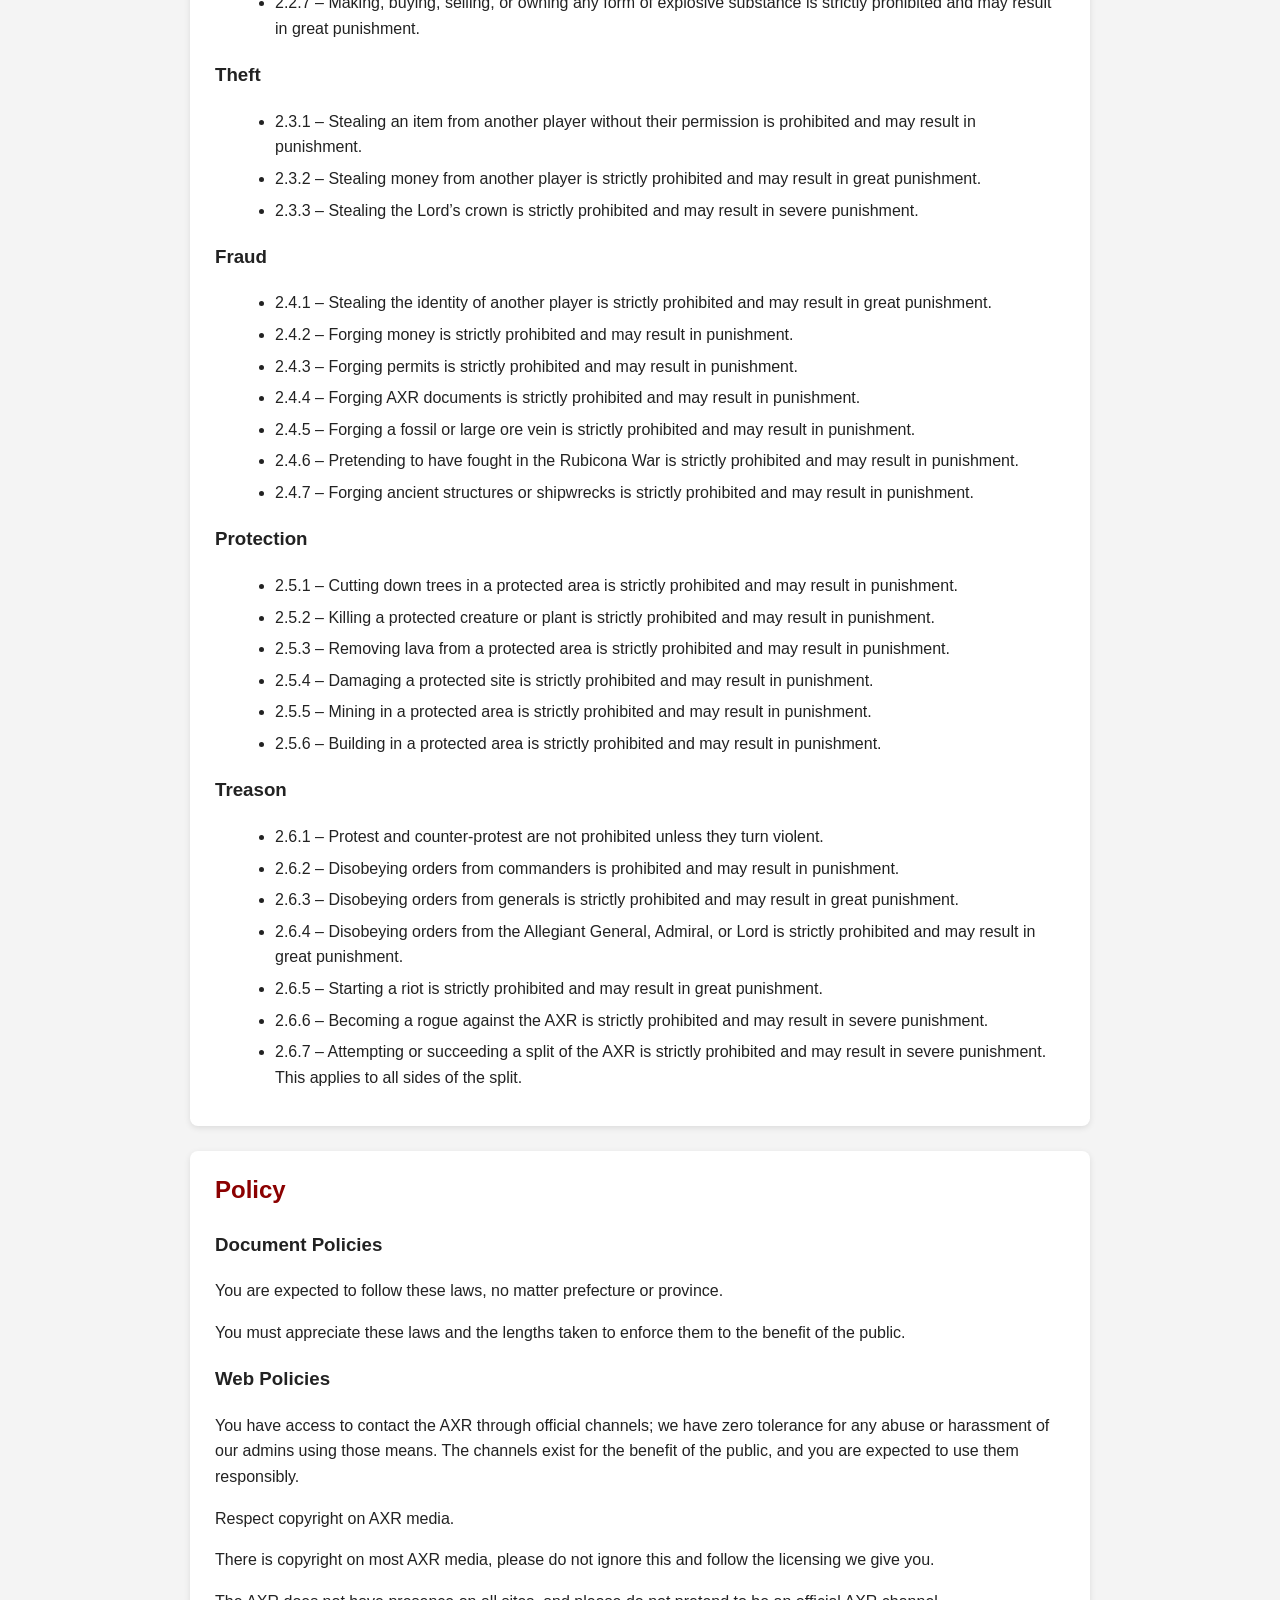
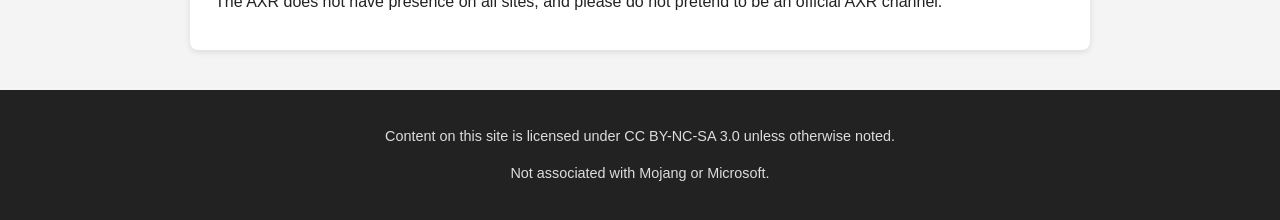
==== commit 47ef5842: "Update laws.html" ====
--- a/laws.html
+++ b/laws.html
@@ -16,6 +16,7 @@
     <a href="index.html">Home</a>
     <a href="laws.html">Law</a>
     <a href="news.html">News</a>
+    <a href="military.html">Military</a>
 </div>
 
 <header>
